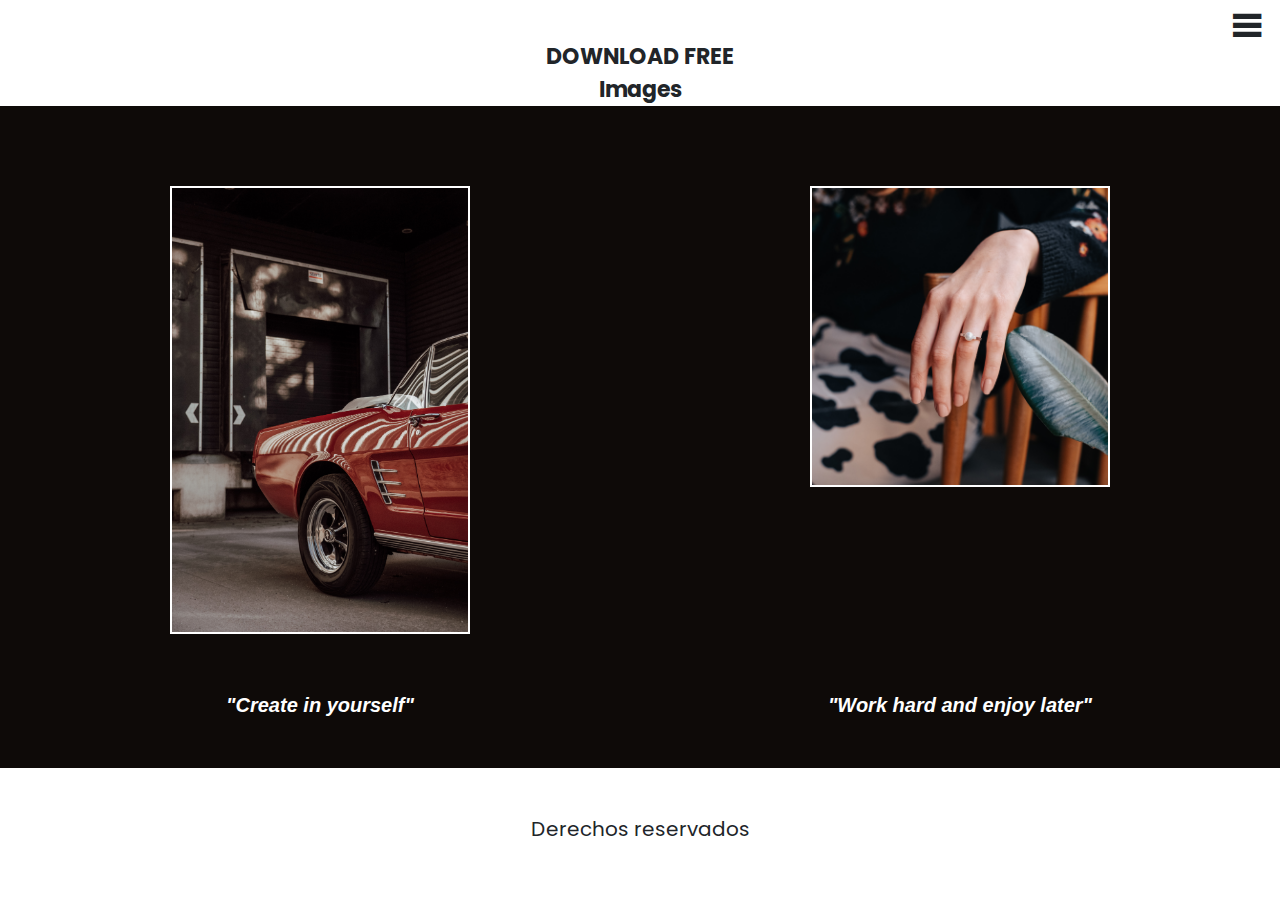
==== index.html @ bab5b9c7 "Primera version (solo index)" ====
<!DOCTYPE html>
<html lang="en">
<head>
    <meta charset="UTF-8">
    <meta http-equiv="X-UA-Compatible" content="IE=edge">
    <meta name="viewport" content="width=device-width, initial-scale=1.0">
    <title>Document</title>
    <link rel="stylesheet" href="boostrap/bootstrap.css">
    <link rel="stylesheet" href="main.css">
</head>
<body>

    <header>
        <div class="hamburger rotate">
            |||
        </div>
        <div class="menu">
                <ul>
                    <li><a href="galery.html">GALERY</a></li>
                    <li>LOGIN</li>
                    <li>REGISTER</li>
                    <li>UPLOAD</li>
                </ul>
        </div>
        <h1>DOWNLOAD FREE <br>Images </h1>
    </header>

     <main>
            <section>
                <article  class="imagen1">
                    <img src="img/1.jpg" alt="" >
                    <h2>"Create in yourself"</h2>
                </article>
                <article class="imagen2">
                    <img src="img/2.jpg" alt="">
                <h2>"Try to beat your fears"</h2>
                </article class="imagen3">
                <article class="imagen3">   
                <img src="img/3.png" alt="" >
                <h2>"Work hard and enjoy later"</h2>
                </article> 
            </section>
            <footer>
                <p>Derechos reservados</p>
            </footer>
     </main>

  


    <script src="boostrap/bootstrap.js"></script>
    <script src="main.js"></script>
</body>
</html>
---- main.css ----
@import url('https://fonts.googleapis.com/css2?family=Poppins:wght@100;300;400;500;600;700;800&display=swap');
* {
    margin: 0;
    font-family: 'Poppins';
    text-decoration: none;

}
html{
    font-size: 62.5%;
}

body {
    background-color: #0E0A08;
    margin: 0;
    height: 100vh;
   
}

header {
    background-color: #FFFFFF;
    display: flex;
    flex-direction: column;
    align-items: center;
    transition: background 0.2s;
}

header h1 {
    margin: 0;
    font-size: 2.2em;
    text-align: center;
    transition: 1s;
}
.hamburger {
    z-index: 11;
    margin-top: 10px;
    margin-right: 20px;
    font-size: 3em;
    align-self: flex-end;
    font-weight: bold;
    line-height: 1;
    transition: transform 0.5s;
}
.hamburger:hover {
    cursor: pointer;
}
.rotate {
    transform: rotate(90deg);
}

.menu {
    position: absolute;
    z-index: 10;
    display: initial;
    width: 100%;
    height: 0;
    margin: 0;
    background: #0A090C;
    transform: translateY(-202px);
    transition: 0.8s;
}
.menu ul {
    padding: 0;
    width: 100%;
    height: 100%;
    display: flex;
    flex-direction: column;
    font-size: 2em;
    align-items: center;
    justify-content: space-evenly;
}
.menu li {
    text-align: center;
    width: 100%;
    display: inline;
    color: #FFFFFF;
}
.menu li a {
    padding: 0 auto;
    color: white;
}
.menu li:hover a {
    color: #8a6db9;
}
.menu li:hover {
    background-color: #241f2c;
    cursor: pointer;
    color: #8a6db9;
}
main {
    height: calc(100% - 106px);
    display: grid;
    grid-template-rows: repeat(12, 1fr);
}
main section {
    display: flex;
    justify-content: center;
    grid-row: 1/11;
}
#carouselExampleIndicators {
    width: 80%;
}
#carouselExampleIndicators .boton-flecha  {
    margin: auto;
    height: 40%;
}
main section article {
    position: relative;
    margin-top: 80px;
    display: flex;
    flex-direction: column;
    align-items: center;
}
main section article h2 {
    text-align: center;
    right: 0;
    left: 0;
    top: 0;
    z-index: 30;
    position: absolute;
    font-family: sans-serif;
    font-weight: bold;
    font-style: italic;
    color: white;
    font-size: 2em;
}
main section article img {
    height: auto;
    width: 300px;
    border: 2px solid #FFFFFF;
}
footer{
    font-size: 2em;
    grid-row: 11/13;
    background-color: #FFFFFF;
    display: flex;
    justify-content: center;
    align-items: center;
}
.imagen2 {    
    display: none;
}
.imagen3 {    
    display: none;
}
@media screen and (min-width: 740px) {
    main section {
        display: flex;
        justify-content: space-around;
    }
    .imagen2 {    
        display: none;
    }
    .imagen3 {    
        display: initial;
    }
}
@media screen and (min-width: 1320px) {

    .imagen2 {    
        display: initial;
    }

}






.blanco {
    background-color: white;
}

.margen {
    margin-top: 172px;
}

.negro {
    background-color: #0A090C;
}
.visible {
    height: 202px;
    transform: translateX(0px);
}
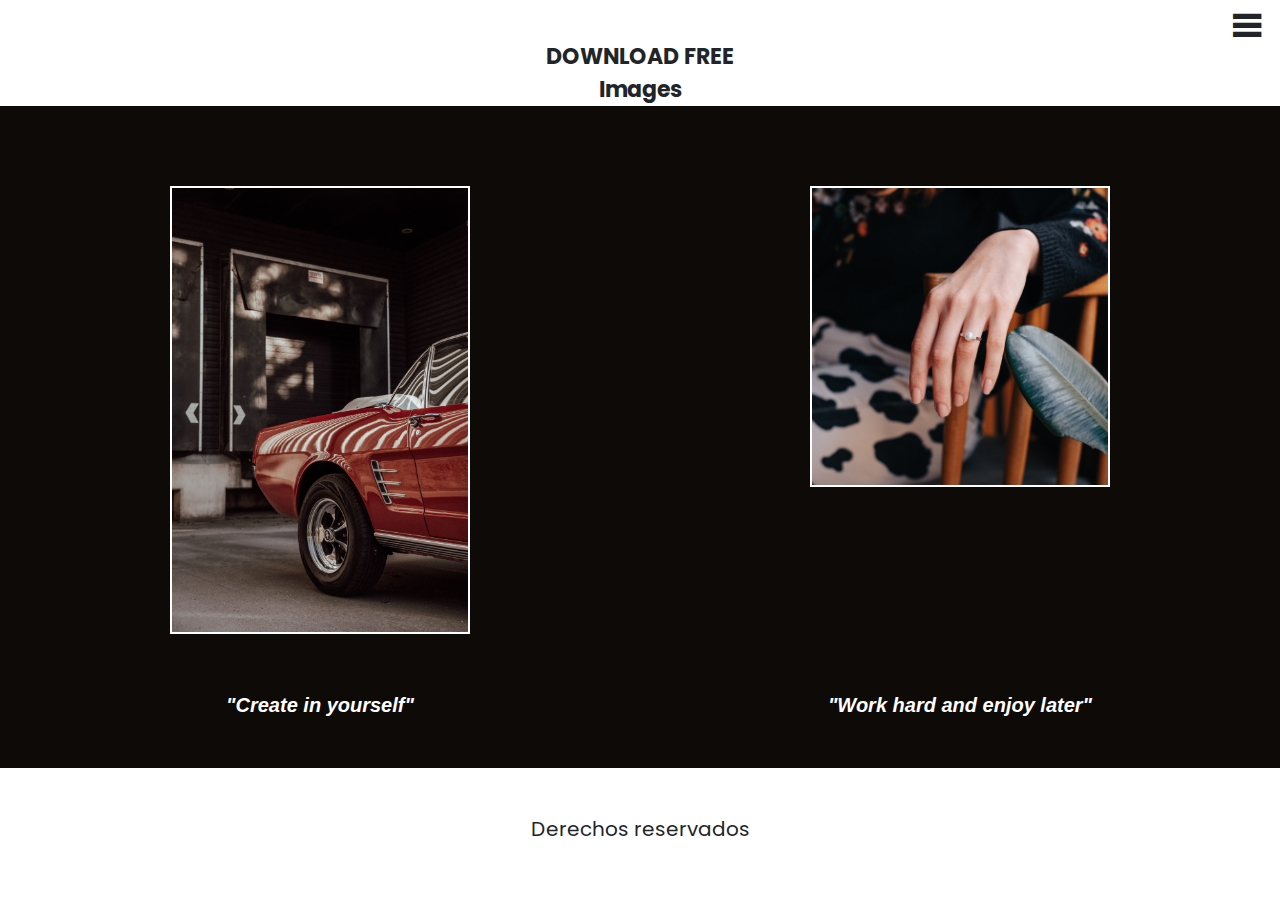
==== commit e3e116fe: "Version 2.0 con galeria incluida" ====
--- a/index.html
+++ b/index.html
@@ -16,8 +16,8 @@
         </div>
         <div class="menu">
                 <ul>
+                    <li><a href="index.html">INICIO</a></li>
                     <li><a href="galery.html">GALERY</a></li>
-                    <li>LOGIN</li>
                     <li>REGISTER</li>
                     <li>UPLOAD</li>
                 </ul>
@@ -25,8 +25,8 @@
         <h1>DOWNLOAD FREE <br>Images </h1>
     </header>
 
-     <main>
-            <section>
+     <main class="main__index">
+            <section class="fotos__inicio">
                 <article  class="imagen1">
                     <img src="img/1.jpg" alt="" >
                     <h2>"Create in yourself"</h2>
--- a/main.css
+++ b/main.css
@@ -11,9 +11,9 @@
 
 body {
     background-color: #0E0A08;
-    margin: 0;
     height: 100vh;
-   
+   max-width: 2600px;
+   margin: auto;
 }
 
 header {
@@ -86,14 +86,12 @@
     cursor: pointer;
     color: #8a6db9;
 }
-main {
+.main__index {
     height: calc(100% - 106px);
     display: grid;
     grid-template-rows: repeat(12, 1fr);
 }
-main section {
-    display: flex;
-    justify-content: center;
+.main__index section {
     grid-row: 1/11;
 }
 #carouselExampleIndicators {
@@ -103,14 +101,14 @@
     margin: auto;
     height: 40%;
 }
-main section article {
+.main__index .fotos__inicio article {
     position: relative;
     margin-top: 80px;
     display: flex;
     flex-direction: column;
     align-items: center;
 }
-main section article h2 {
+.main__index .fotos__inicio article h2 {
     text-align: center;
     right: 0;
     left: 0;
@@ -123,7 +121,7 @@
     color: white;
     font-size: 2em;
 }
-main section article img {
+.main__index .fotos__inicio article img {
     height: auto;
     width: 300px;
     border: 2px solid #FFFFFF;
@@ -136,27 +134,27 @@
     justify-content: center;
     align-items: center;
 }
-.imagen2 {    
+.main__index .fotos__inicio .imagen2 {    
     display: none;
 }
-.imagen3 {    
+.main__index .fotos__inicio .imagen3 {    
     display: none;
 }
 @media screen and (min-width: 740px) {
-    main section {
+    .main__index .fotos__inicio {
         display: flex;
         justify-content: space-around;
     }
-    .imagen2 {    
+    .main__index .fotos__inicio .imagen2 {    
         display: none;
     }
-    .imagen3 {    
+    .main__index .fotos__inicio .imagen3 {    
         display: initial;
     }
 }
 @media screen and (min-width: 1320px) {
 
-    .imagen2 {    
+    .main__index .fotos__inicio .imagen2 {    
         display: initial;
     }
 
@@ -169,6 +167,9 @@
 
 .blanco {
     background-color: white;
+}
+.blancoTexto {
+    color: white;
 }
 
 .margen {
@@ -182,3 +183,98 @@
     height: 202px;
     transform: translateX(0px);
 }
+
+/*galeria*/
+.main-gallery {
+    display: inline;
+}
+.main-gallery .galery {
+    padding: 80px;
+    display: grid;
+    grid-template-columns: repeat(auto-fill,minmax(250px,1fr));
+    grid-auto-rows: 200px;
+    grid-gap: 30px;
+}
+.main-gallery .galery img {
+    height: 100%;
+    width: 100%;
+}
+.main-gallery .galery img:first-child {
+    grid-column: span 3;
+    grid-row: span 2;
+}
+.main-gallery .galery img:nth-child(2) {
+    grid-row: span 2;
+}
+.main-gallery .galery img:nth-child(3) {
+    grid-column: span 2;
+    grid-row: span 2;
+}
+.main-gallery .galery img:nth-child(4) {
+    grid-column: span 3;
+    grid-row: span 3;
+}
+.main-gallery .galery img:nth-child(5) {
+    grid-column: span 3;
+    grid-row: span 2;
+}
+.main-gallery .galery img:nth-child(6) {
+    grid-row: span 2;
+}
+.main-gallery .galery img:nth-child(7) {
+    grid-row: span 2;
+}
+.main-gallery .galery img:nth-child(8) {
+    grid-row: span 2;
+}
+
+.main-gallery .galery img:nth-child(9) {
+    grid-column: span 2;
+}
+#footer__galery  {
+   height: 138.5px;
+}
+@media screen and (max-width: 1650px) {
+    .main-gallery .galery img:nth-child(2) {
+        grid-column: span 2;
+    }
+    .main-gallery .galery img:nth-child(3) {
+        grid-row: span 3;
+    }
+    .main-gallery .galery img:nth-child(9) {
+        grid-row: span 2;
+    }
+    .main-gallery .galery img:nth-child(10) {
+        grid-column: span 2;
+        grid-row: span 2;
+    }
+}
+@media screen and (max-width: 1530px) {
+    .main-gallery .galery img:nth-child(1) {
+        grid-column: span 4;
+    }
+    .main-gallery .galery img:nth-child(2) {
+        grid-row: span 3;
+    }
+    .main-gallery .galery img:nth-child(4) {
+        grid-column: span 4;
+    }
+    .main-gallery .galery img:nth-child(10) {
+        grid-column: span 4;
+        grid-row: span 2;
+    }
+}
+@media screen and (max-width: 1200px) {
+    .main-gallery .galery {
+        grid-template-columns: repeat(3,1fr);
+    }
+    .main-gallery .galery img {
+        grid-row: span 3 !important;
+        grid-column: span 3 !important;
+    }
+}
+@media screen and (max-width: 600px) {
+    .main-gallery .galery img {
+        grid-row: span 2 !important;
+    }
+}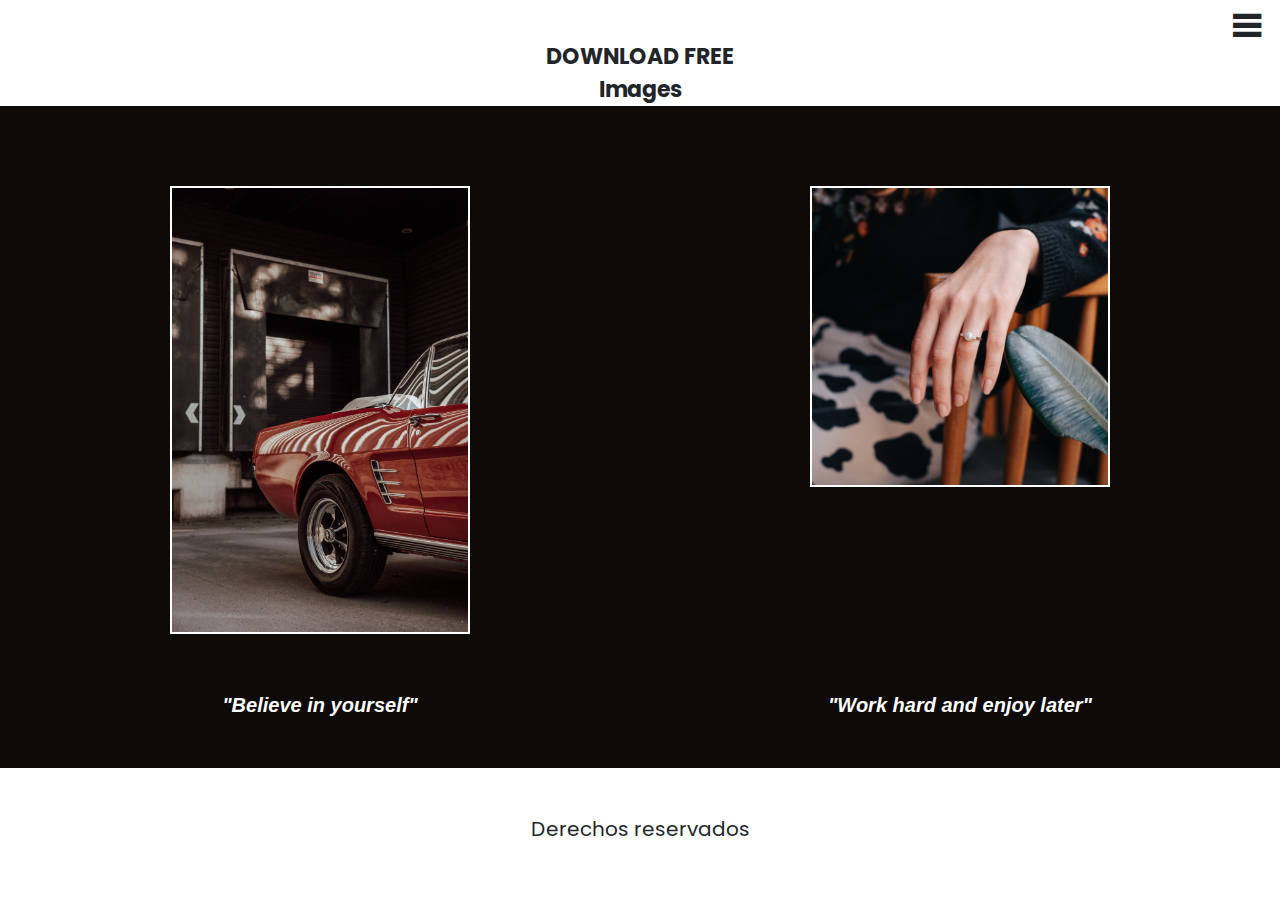
==== commit 7af7e8c5: "Version 2.1 con arreglos" ====
--- a/index.html
+++ b/index.html
@@ -8,7 +8,7 @@
     <link rel="stylesheet" href="boostrap/bootstrap.css">
     <link rel="stylesheet" href="main.css">
 </head>
-<body>
+<body id="body-index">
 
     <header>
         <div class="hamburger rotate">
@@ -29,7 +29,7 @@
             <section class="fotos__inicio">
                 <article  class="imagen1">
                     <img src="img/1.jpg" alt="" >
-                    <h2>"Create in yourself"</h2>
+                    <h2>"Believe in yourself"</h2>
                 </article>
                 <article class="imagen2">
                     <img src="img/2.jpg" alt="">
--- a/main.css
+++ b/main.css
@@ -15,7 +15,9 @@
    max-width: 2600px;
    margin: auto;
 }
-
+#body-index {
+    overflow-y: hidden;
+}
 header {
     background-color: #FFFFFF;
     display: flex;
